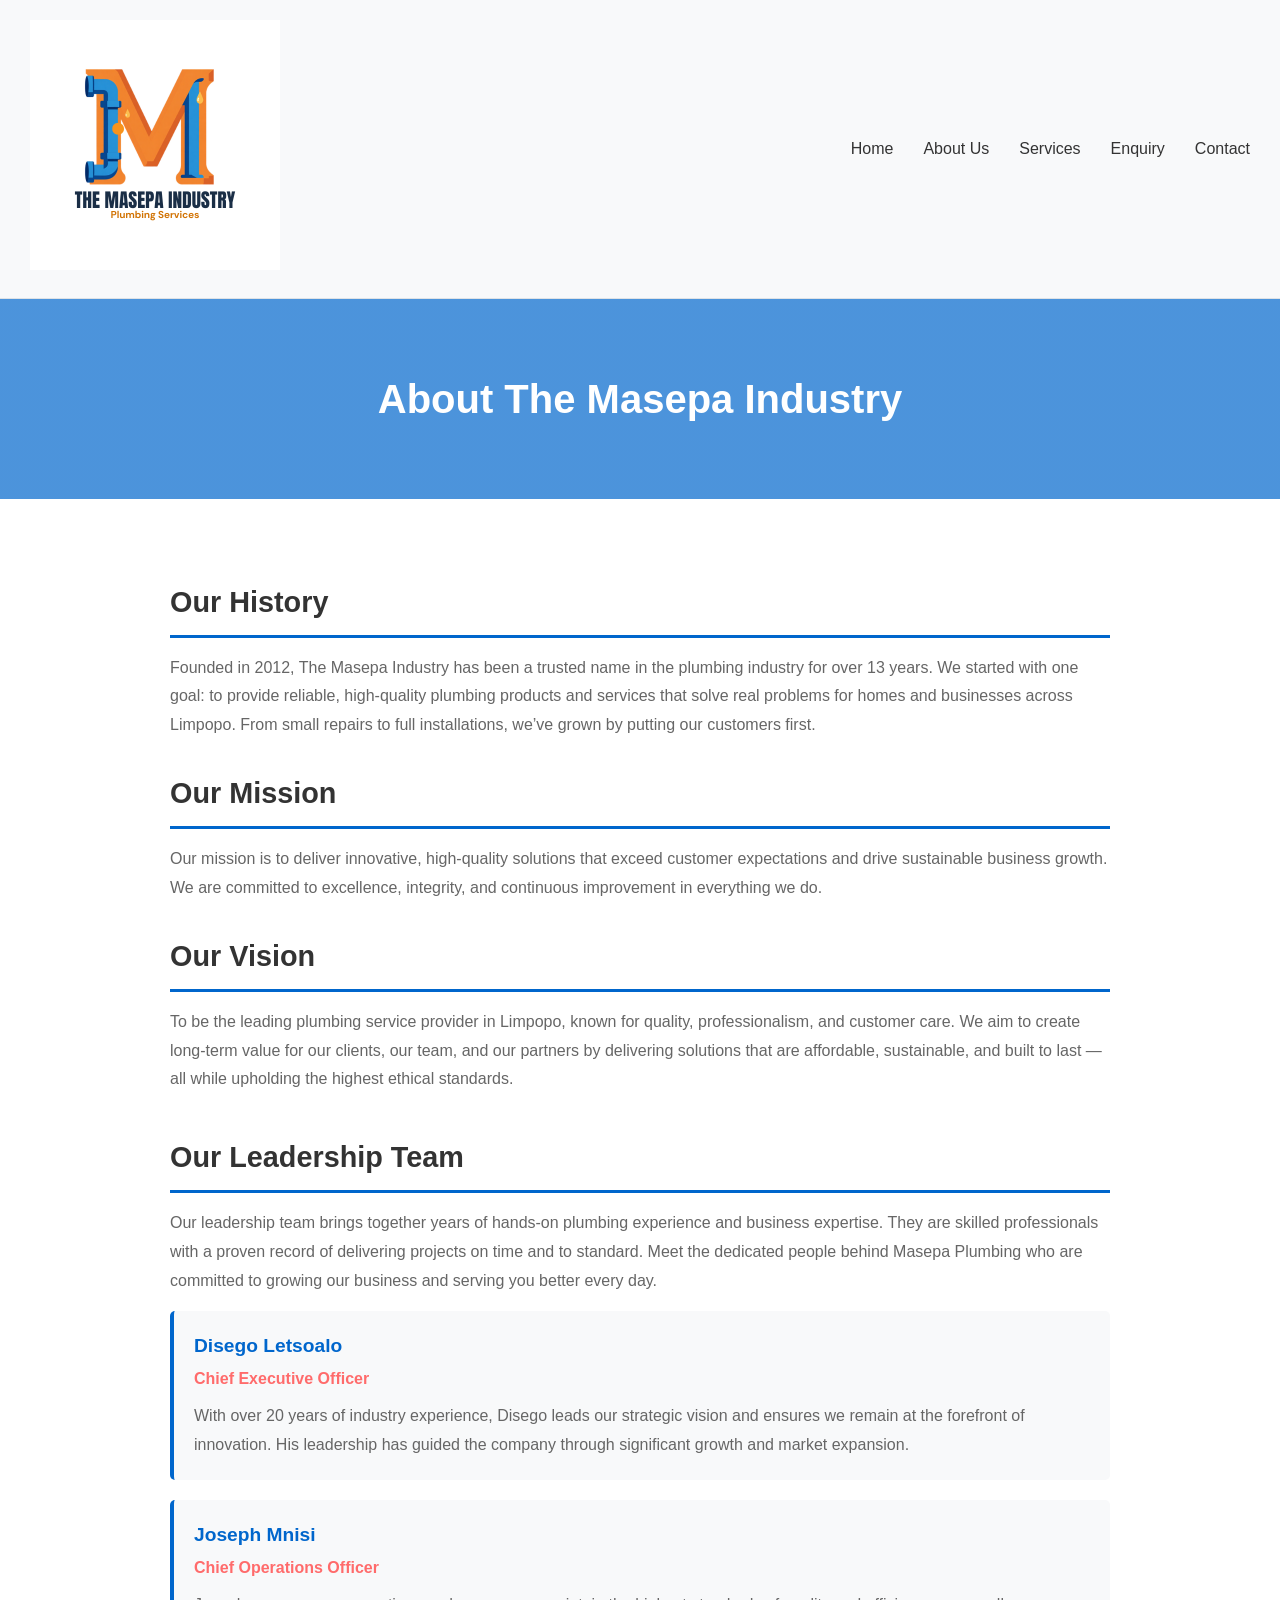
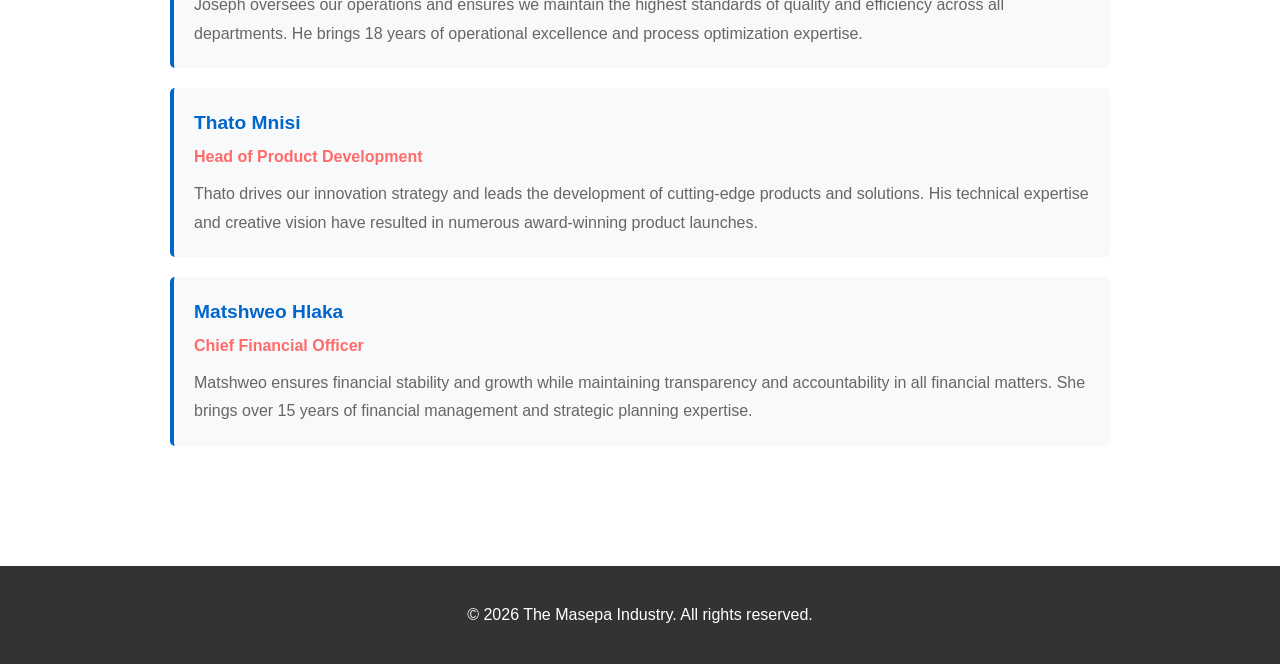
==== websit/about.html @ e5736735 "Add files via upload" ====
<!DOCTYPE html>
<html lang="en">
<head>
    <!-- Meta tags for character encoding and responsive design -->
    <meta charset="UTF-8">
    <meta name="viewport" content="width=device-width, initial-scale=1.0">
    <title>About Us | The Masepa Industry</title>
    
    <link rel="stylesheet" href="CSS/style.css">
</head>
<body>
    <!-- ============================================
         HEADER AND NAVIGATION
         ============================================ -->
    <header class="site-header">
        <!-- Logo container with link to homepage -->
        <div class="logo-container">
            <a href="index.html">
                <img src="logo.png" alt="The Masepa Industry Logo" class="logo-img">
            </a>
        </div>
        
        <!-- Main navigation menu -->
        <nav>
            <ul class="main-nav">
                <li><a href="index.html">Home</a></li>
                <li><a href="about.html">About Us</a></li>
                <li><a href="services.html">Services</a></li>
                <li><a href="enquiry.html">Enquiry</a></li>
                <li><a href="contact.html">Contact</a></li>
            </ul>
        </nav>
    </header>

    <!-- ============================================
         PAGE TITLE BANNER
         ============================================ -->
    <section class="page-title">
        <h1>About The Masepa Industry</h1>
    </section>

    <!-- ============================================
         MAIN CONTENT AREA
         ============================================ -->
    <main class="content">
        <!-- Company History Section -->
        <article>
            <h2>Our History</h2>
            <p>
                Founded in 2012, The Masepa Industry has been a trusted name in the plumbing industry for over 13 years.  
                We started with one goal: to provide reliable, high-quality plumbing products and services that solve real problems for homes and businesses across Limpopo.
                From small repairs to full installations, we’ve grown by putting our customers first.
            </p>
        </article>

        <!-- Mission Statement Section -->
        <article>
            <h2>Our Mission</h2>
            <p>
                Our mission is to deliver innovative, high-quality solutions that exceed customer 
                expectations and drive sustainable business growth. We are committed to excellence, 
                integrity, and continuous improvement in everything we do.
            </p>
        </article>

        <!-- Vision Statement Section -->
        <article>
            <h2>Our Vision</h2>
            <p>
                To be the leading plumbing service provider in Limpopo, known for quality, professionalism, and customer care.
                We aim to create long-term value for our clients, our team, and our partners by delivering solutions that are affordable, sustainable, and built to last — all while upholding the highest ethical standards.
            </p>
        </article>

        <!-- Leadership Team Section -->
        <section class="team-section">
            <h2>Our Leadership Team</h2>
            <p>
                Our leadership team brings together years of hands-on plumbing experience and business expertise.
                They are skilled professionals with a proven record of delivering projects on time and to standard.
                Meet the dedicated people behind Masepa Plumbing who are committed to growing our business and serving you better every day.
            </p>
            
            <!-- Team Member 1 -->
            <div class="team-member">
                <h3>Disego Letsoalo</h3>
                <span class="role">Chief Executive Officer</span>
                <p>
                    With over 20 years of industry experience, Disego leads our strategic vision and 
                    ensures we remain at the forefront of innovation. His leadership has guided the 
                    company through significant growth and market expansion.
                </p>
            </div>

            <!-- Team Member 2 -->
            <div class="team-member">
                <h3>Joseph Mnisi</h3>
                <span class="role">Chief Operations Officer</span>
                <p>
                    Joseph oversees our operations and ensures we maintain the highest standards of 
                    quality and efficiency across all departments. He brings 18 years of operational 
                    excellence and process optimization expertise.
                </p>
            </div>

            <!-- Team Member 3 -->
            <div class="team-member">
                <h3>Thato Mnisi</h3>
                <span class="role">Head of Product Development</span>
                <p>
                    Thato drives our innovation strategy and leads the development of cutting-edge 
                    products and solutions. His technical expertise and creative vision have resulted 
                    in numerous award-winning product launches.
                </p>
            </div>

            <!-- Team Member 4 -->
            <div class="team-member">
                <h3>Matshweo Hlaka</h3>
                <span class="role">Chief Financial Officer</span>
                <p>
                    Matshweo ensures financial stability and growth while maintaining transparency and 
                    accountability in all financial matters. She brings over 15 years of financial 
                    management and strategic planning expertise.
                </p>
            </div>
        </section>
    </main>

    <!-- ============================================
         FOOTER
         ============================================ -->
    <footer>
        <p>&copy; 2026 The Masepa Industry. All rights reserved.</p>
    </footer>
</body>
</html>
---- websit/CSS/style.css ----
/* Global styles */
*,
*::before,
*::after {
	box-sizing: border-box;
}

body {
	margin: 0;
	padding: 0;
	font-family: Arial, sans-serif;
	line-height: 1.6;
	overflow-x: hidden;
}

/* Header and navigation */
.logo-img {
	max-width: 250px;
	width: 100%;
	height: auto;
}

.site-header {
	background-color: #f8f9fa;
	padding: 20px 30px;
	border-bottom: 1px solid #dee2e6;
	display: flex;
	justify-content: space-between;
	align-items: center;
	gap: 20px;
}

.main-nav {
	display: flex;
	gap: 30px;
	list-style: none;
	margin: 0;
	padding: 0;
}

.main-nav a {
	text-decoration: none;
	color: #333;
	font-weight: 500;
	transition: color 0.3s ease;
}

.main-nav a:hover {
	color: #0066cc;
}

.main-nav a:focus-visible,
button:focus-visible,
a:focus-visible,
input:focus-visible,
textarea:focus-visible,
select:focus-visible {
	outline: 3px solid #ff6b6b;
	outline-offset: 2px;
}

/* Shared page title and content */
.page-title {
	background: linear-gradient(rgba(0, 102, 204, 0.7), rgba(0, 102, 204, 0.7));
	color: white;
	text-align: center;
	padding: 60px 20px;
	min-height: 200px;
	display: flex;
	align-items: center;
	justify-content: center;
}

.page-title h1 {
	font-size: 2.5em;
	margin: 0;
}

.content {
	padding: 50px 30px;
	max-width: 1000px;
	margin: 0 auto;
}

.content h2 {
	color: #333;
	font-size: 1.8em;
	margin-top: 30px;
	margin-bottom: 15px;
	border-bottom: 3px solid #0066cc;
	padding-bottom: 10px;
}

.content p {
	line-height: 1.8;
	color: #666;
	margin-bottom: 15px;
}

/* Homepage */
.hero-section {
	background: linear-gradient(rgba(0, 102, 204, 0.7), rgba(0, 102, 204, 0.7));
	color: white;
	text-align: center;
	padding: 100px 20px;
	min-height: 300px;
	display: flex;
	flex-direction: column;
	justify-content: center;
	align-items: center;
}

.hero-section h1 {
	font-size: 3em;
	margin: 0 0 20px;
}

.hero-section p {
	font-size: 1.2em;
	margin: 0 0 30px;
}

.cta-button {
	background-color: #ff6b6b;
	color: white;
	padding: 12px 30px;
	text-decoration: none;
	border-radius: 5px;
	font-weight: bold;
	font-size: 1.1em;
	display: inline-block;
	transition: background-color 0.3s ease;
}

.cta-button:hover {
	background-color: #ff5252;
}

.intro-section {
	padding: 50px 30px;
	text-align: center;
	background-color: #f8f9fa;
}

.intro-section h2 {
	font-size: 2em;
	margin-bottom: 20px;
	color: #333;
}

.intro-section p {
	font-size: 1.1em;
	color: #666;
	max-width: 800px;
	margin: 0 auto;
	line-height: 1.6;
}

/* About page */
.team-section {
	margin-top: 40px;
}

.team-member {
	background-color: #f8f9fa;
	padding: 20px;
	margin-bottom: 20px;
	border-radius: 5px;
	border-left: 4px solid #0066cc;
	transition: box-shadow 0.3s ease;
}

.team-member:hover,
.service-card:hover,
.location-card:hover {
	box-shadow: 0 4px 12px rgba(0, 102, 204, 0.15);
}

.team-member h3 {
	color: #0066cc;
	margin: 0 0 5px;
	font-size: 1.2em;
}

.team-member .role {
	color: #ff6b6b;
	font-weight: bold;
	margin-bottom: 10px;
	display: block;
}

.team-member p {
	margin: 0;
	color: #666;
}

/* Services page */
.services-grid {
	display: grid;
	grid-template-columns: repeat(3, 1fr);
	gap: 30px;
	margin-top: 40px;
}

.service-card {
	background-color: #f8f9fa;
	padding: 0;
	border-radius: 5px;
	border-left: 4px solid #0066cc;
	transition: box-shadow 0.3s ease;
	overflow: hidden;
	display: flex;
	flex-direction: column;
}

.service-card img {
	width: 100%;
	height: 200px;
	object-fit: cover;
	display: block;
}

.service-card-content {
	padding: 25px;
	flex-grow: 1;
	display: flex;
	flex-direction: column;
}

.service-card h3 {
	color: #0066cc;
	margin: 0 0 15px;
	font-size: 1.1em;
}

.service-card p {
	margin: 0;
	color: #666;
	line-height: 1.6;
	font-size: 0.95em;
}

.services-grid + article ul {
	color: #666;
	line-height: 1.8;
}

.cta-box {
	background-color: #f0f0f0;
	padding: 20px;
	border-radius: 5px;
	margin-top: 30px;
	text-align: center;
}

.cta-box h3 {
	margin: 0 0 10px;
	color: #333;
}

.cta-box a,
.location-card a {
	color: #0066cc;
	text-decoration: none;
	transition: color 0.3s ease;
}

.cta-box a:hover,
.location-card a:hover {
	color: #004a99;
}

/* Forms */
.form-group {
	margin-bottom: 20px;
}

label {
	display: block;
	margin-bottom: 5px;
	color: #333;
	font-weight: 500;
}

input[type="text"],
input[type="email"],
input[type="phone"],
textarea,
select {
	width: 100%;
	padding: 10px;
	border: 1px solid #ddd;
	border-radius: 4px;
	font-family: Arial, sans-serif;
	font-size: 1em;
	box-sizing: border-box;
	transition: border-color 0.3s ease;
}

textarea {
	resize: vertical;
	min-height: 120px;
}

input[type="text"]:focus,
input[type="email"]:focus,
input[type="phone"]:focus,
textarea:focus,
select:focus {
	outline: none;
	border-color: #0066cc;
	box-shadow: 0 0 5px rgba(0, 102, 204, 0.3);
}

.form-row {
	display: grid;
	grid-template-columns: 1fr 1fr;
	gap: 20px;
}

button {
	background-color: #0066cc;
	color: white;
	padding: 12px 30px;
	border: none;
	border-radius: 4px;
	font-size: 1em;
	font-weight: bold;
	cursor: pointer;
	transition: background-color 0.3s ease;
}

button:hover {
	background-color: #004a99;
}

.required {
	color: #ff6b6b;
}

/* Contact page */
.contact-wrapper {
	display: grid;
	grid-template-columns: 1fr 1fr;
	gap: 40px;
	margin-bottom: 50px;
}

.locations-section,
.maps-container {
	display: grid;
	grid-template-columns: 1fr 1fr;
	gap: 30px;
}

.locations-section {
	margin-bottom: 30px;
}

.location-card {
	background-color: #f8f9fa;
	padding: 25px;
	border-radius: 5px;
	border-left: 4px solid #0066cc;
	transition: box-shadow 0.3s ease;
}

.location-card h3 {
	color: #0066cc;
	margin: 0 0 15px;
	font-size: 1.1em;
}

.location-card p {
	margin: 8px 0;
	color: #666;
	line-height: 1.6;
}

.location-card strong {
	display: block;
	margin-top: 10px;
	color: #333;
}

.maps-section {
	width: 100%;
	margin-top: 50px;
}

.maps-section h2,
.maps-section > p {
	text-align: center;
}

.maps-section > p {
	color: #666;
}

.maps-container {
	margin-top: 30px;
}

.map-frame {
	background-color: #e9ecef;
	border-radius: 5px;
	overflow: hidden;
	aspect-ratio: 16 / 9;
	display: flex;
	align-items: center;
	justify-content: center;
	color: #666;
	font-weight: bold;
	border: 1px solid #dee2e6;
}

.map-frame iframe {
	border: 0;
	display: block;
	width: 100%;
	height: 100%;
}

footer {
	background-color: #333;
	color: white;
	text-align: center;
	padding: 20px;
	margin-top: 50px;
}

@media (max-width: 1024px) {
	.services-grid {
		grid-template-columns: repeat(2, 1fr);
	}
}

@media (max-width: 900px) {
	.contact-wrapper,
	.locations-section,
	.maps-container {
		grid-template-columns: 1fr;
	}
}

@media (max-width: 600px) {
	.site-header {
		padding: 16px;
		align-items: flex-start;
		flex-direction: column;
	}

	.logo-img {
		max-width: 180px;
	}

	.site-header nav,
	.main-nav {
		width: 100%;
	}

	.main-nav {
		gap: 8px 14px;
		flex-wrap: wrap;
	}

	.main-nav a {
		display: block;
		font-size: 0.95rem;
		padding: 4px 0;
	}

	.page-title {
		min-height: 130px;
		padding: 36px 16px;
	}

	.page-title h1 {
		font-size: clamp(1.8rem, 8vw, 2.5rem);
	}

	.content,
	.intro-section {
		padding: 32px 16px;
	}

	.content h2 {
		font-size: 1.5rem;
	}

	.hero-section {
		min-height: 260px;
		padding: 64px 16px;
	}

	.hero-section h1 {
		font-size: clamp(2rem, 10vw, 3em);
	}

	.hero-section p {
		font-size: 1rem;
	}

	.services-grid,
	.form-row {
		grid-template-columns: 1fr;
	}

	.service-card img {
		height: 170px;
	}

	.service-card-content,
	.location-card {
		padding: 20px;
	}

	.maps-container {
		gap: 20px;
	}
}
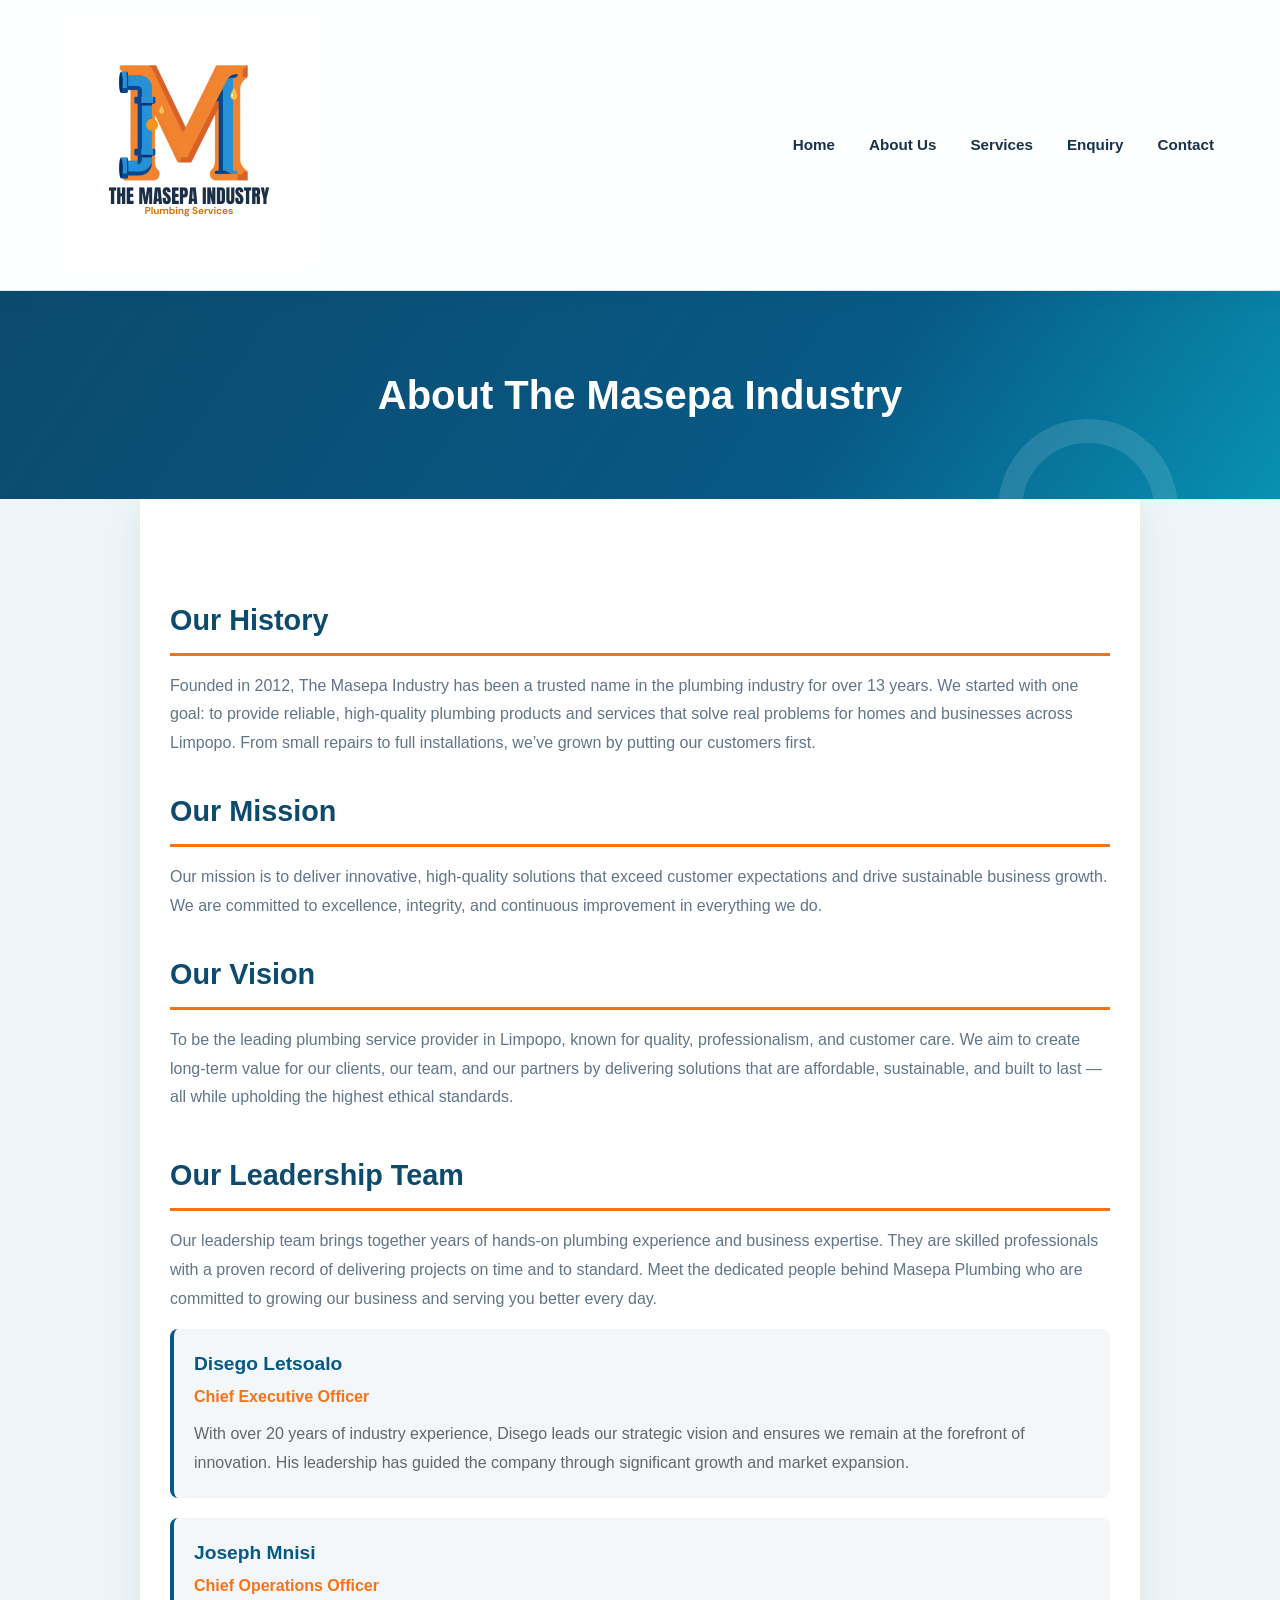
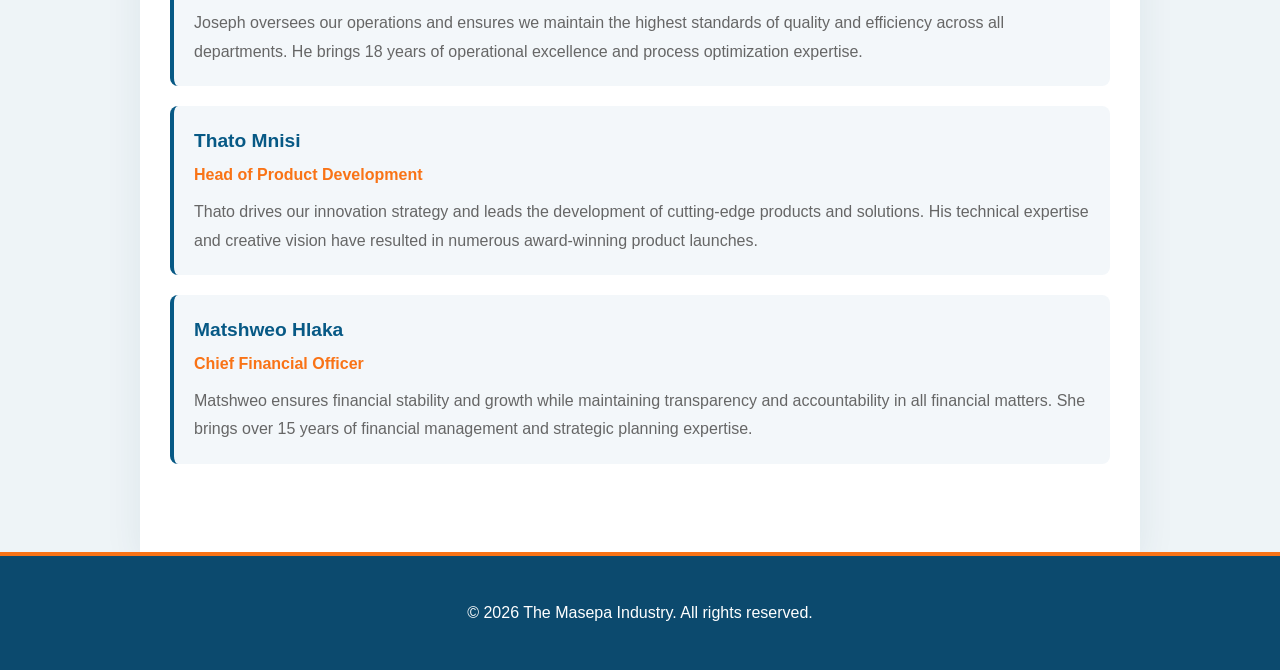
==== commit b9fb7276: "mobile css adding difference to the mobile size" ====
--- a/websit/about.html
+++ b/websit/about.html
@@ -21,6 +21,10 @@
         </div>
         
         <!-- Main navigation menu -->
+        <input type="checkbox" id="menu-toggle" class="menu-toggle">
+        <label for="menu-toggle" class="menu-button" aria-label="Open navigation menu">
+            <span></span><span></span><span></span>
+        </label>
         <nav>
             <ul class="main-nav">
                 <li><a href="index.html">Home</a></li>
@@ -30,6 +34,7 @@
                 <li><a href="contact.html">Contact</a></li>
             </ul>
         </nav>
+        <a href="enquiry.html" class="header-cta">Apply Now</a>
     </header>
 
     <!-- ============================================
--- a/websit/CSS/style.css
+++ b/websit/CSS/style.css
@@ -1,4 +1,15 @@
 /* Global styles */
+:root {
+	--blue: #075985;
+	--blue-dark: #0c4a6e;
+	--coral: #f97316;
+	--ink: #18324b;
+	--muted: #60758a;
+	--surface: #ffffff;
+	--soft-surface: #f3f7fa;
+	--line: #dce7ef;
+}
+
 *,
 *::before,
 *::after {
@@ -8,9 +19,11 @@
 body {
 	margin: 0;
 	padding: 0;
-	font-family: Arial, sans-serif;
+	font-family: "Trebuchet MS", Arial, sans-serif;
 	line-height: 1.6;
 	overflow-x: hidden;
+	color: var(--ink);
+	background: #eef4f7;
 }
 
 /* Header and navigation */
@@ -21,13 +34,25 @@
 }
 
 .site-header {
-	background-color: #f8f9fa;
-	padding: 20px 30px;
-	border-bottom: 1px solid #dee2e6;
+	background: rgba(255, 255, 255, 0.96);
+	padding: 16px clamp(20px, 5vw, 64px);
+	border-bottom: 1px solid var(--line);
 	display: flex;
 	justify-content: space-between;
 	align-items: center;
 	gap: 20px;
+	box-shadow: 0 4px 18px rgba(18, 61, 89, 0.08);
+	position: relative;
+	z-index: 1;
+}
+
+.menu-toggle,
+.menu-button {
+	display: none;
+}
+
+.header-cta {
+	display: none;
 }
 
 .main-nav {
@@ -40,13 +65,35 @@
 
 .main-nav a {
 	text-decoration: none;
-	color: #333;
-	font-weight: 500;
+	color: var(--ink);
+	font-weight: 700;
+	font-size: 0.95rem;
+	padding: 8px 2px;
+	position: relative;
 	transition: color 0.3s ease;
 }
 
 .main-nav a:hover {
-	color: #0066cc;
+	color: var(--blue);
+}
+
+.main-nav a::after {
+	content: "";
+	position: absolute;
+	left: 0;
+	right: 0;
+	bottom: 1px;
+	height: 2px;
+	background: var(--coral);
+	transform: scaleX(0);
+	transform-origin: right;
+	transition: transform 0.25s ease;
+}
+
+.main-nav a:hover::after,
+.main-nav a:focus-visible::after {
+	transform: scaleX(1);
+	transform-origin: left;
 }
 
 .main-nav a:focus-visible,
@@ -61,14 +108,27 @@
 
 /* Shared page title and content */
 .page-title {
-	background: linear-gradient(rgba(0, 102, 204, 0.7), rgba(0, 102, 204, 0.7));
+	background: linear-gradient(125deg, var(--blue-dark), var(--blue) 65%, #0891b2);
 	color: white;
 	text-align: center;
-	padding: 60px 20px;
+	padding: 72px 20px;
 	min-height: 200px;
 	display: flex;
 	align-items: center;
 	justify-content: center;
+	position: relative;
+	overflow: hidden;
+}
+
+.page-title::after {
+	content: "";
+	position: absolute;
+	width: 180px;
+	height: 180px;
+	right: 8%;
+	bottom: -100px;
+	border: 24px solid rgba(255, 255, 255, 0.12);
+	border-radius: 50%;
 }
 
 .page-title h1 {
@@ -77,29 +137,31 @@
 }
 
 .content {
-	padding: 50px 30px;
+	padding: clamp(36px, 6vw, 68px) 30px;
 	max-width: 1000px;
 	margin: 0 auto;
+	background: var(--surface);
+	box-shadow: 0 10px 35px rgba(18, 61, 89, 0.08);
 }
 
 .content h2 {
-	color: #333;
+	color: var(--blue-dark);
 	font-size: 1.8em;
 	margin-top: 30px;
 	margin-bottom: 15px;
-	border-bottom: 3px solid #0066cc;
+	border-bottom: 3px solid var(--coral);
 	padding-bottom: 10px;
 }
 
 .content p {
 	line-height: 1.8;
-	color: #666;
+	color: var(--muted);
 	margin-bottom: 15px;
 }
 
 /* Homepage */
 .hero-section {
-	background: linear-gradient(rgba(0, 102, 204, 0.7), rgba(0, 102, 204, 0.7));
+	background: linear-gradient(135deg, rgba(7, 89, 133, 0.98), rgba(8, 145, 178, 0.9));
 	color: white;
 	text-align: center;
 	padding: 100px 20px;
@@ -108,11 +170,14 @@
 	flex-direction: column;
 	justify-content: center;
 	align-items: center;
+	position: relative;
+	overflow: hidden;
 }
 
 .hero-section h1 {
-	font-size: 3em;
+	font-size: clamp(2.2rem, 5vw, 3.5rem);
 	margin: 0 0 20px;
+	max-width: 850px;
 }
 
 .hero-section p {
@@ -121,25 +186,28 @@
 }
 
 .cta-button {
-	background-color: #ff6b6b;
+	background-color: var(--coral);
 	color: white;
 	padding: 12px 30px;
 	text-decoration: none;
-	border-radius: 5px;
+	border-radius: 999px;
 	font-weight: bold;
 	font-size: 1.1em;
 	display: inline-block;
-	transition: background-color 0.3s ease;
+	box-shadow: 0 8px 18px rgba(112, 40, 10, 0.25);
+	transition: transform 0.3s ease, background-color 0.3s ease, box-shadow 0.3s ease;
 }
 
 .cta-button:hover {
-	background-color: #ff5252;
+	background-color: #ea580c;
+	transform: translateY(-2px);
+	box-shadow: 0 11px 22px rgba(112, 40, 10, 0.3);
 }
 
 .intro-section {
 	padding: 50px 30px;
 	text-align: center;
-	background-color: #f8f9fa;
+	background: var(--soft-surface);
 }
 
 .intro-section h2 {
@@ -162,28 +230,29 @@
 }
 
 .team-member {
-	background-color: #f8f9fa;
+	background-color: var(--soft-surface);
 	padding: 20px;
 	margin-bottom: 20px;
-	border-radius: 5px;
-	border-left: 4px solid #0066cc;
-	transition: box-shadow 0.3s ease;
+	border-radius: 8px;
+	border-left: 4px solid var(--blue);
+	transition: transform 0.3s ease, box-shadow 0.3s ease;
 }
 
 .team-member:hover,
 .service-card:hover,
 .location-card:hover {
 	box-shadow: 0 4px 12px rgba(0, 102, 204, 0.15);
+	transform: translateY(-3px);
 }
 
 .team-member h3 {
-	color: #0066cc;
+	color: var(--blue);
 	margin: 0 0 5px;
 	font-size: 1.2em;
 }
 
 .team-member .role {
-	color: #ff6b6b;
+	color: var(--coral);
 	font-weight: bold;
 	margin-bottom: 10px;
 	display: block;
@@ -203,11 +272,11 @@
 }
 
 .service-card {
-	background-color: #f8f9fa;
+	background-color: var(--soft-surface);
 	padding: 0;
-	border-radius: 5px;
-	border-left: 4px solid #0066cc;
-	transition: box-shadow 0.3s ease;
+	border-radius: 8px;
+	border-left: 4px solid var(--blue);
+	transition: transform 0.3s ease, box-shadow 0.3s ease;
 	overflow: hidden;
 	display: flex;
 	flex-direction: column;
@@ -228,7 +297,7 @@
 }
 
 .service-card h3 {
-	color: #0066cc;
+	color: var(--blue);
 	margin: 0 0 15px;
 	font-size: 1.1em;
 }
@@ -284,7 +353,7 @@
 
 input[type="text"],
 input[type="email"],
-input[type="phone"],
+input[type="tel"],
 textarea,
 select {
 	width: 100%;
@@ -304,7 +373,7 @@
 
 input[type="text"]:focus,
 input[type="email"]:focus,
-input[type="phone"]:focus,
+input[type="tel"]:focus,
 textarea:focus,
 select:focus {
 	outline: none;
@@ -358,15 +427,15 @@
 }
 
 .location-card {
-	background-color: #f8f9fa;
+	background-color: var(--soft-surface);
 	padding: 25px;
-	border-radius: 5px;
-	border-left: 4px solid #0066cc;
-	transition: box-shadow 0.3s ease;
+	border-radius: 8px;
+	border-left: 4px solid var(--blue);
+	transition: transform 0.3s ease, box-shadow 0.3s ease;
 }
 
 .location-card h3 {
-	color: #0066cc;
+	color: var(--blue);
 	margin: 0 0 15px;
 	font-size: 1.1em;
 }
@@ -422,11 +491,12 @@
 }
 
 footer {
-	background-color: #333;
+	background: var(--blue-dark);
 	color: white;
 	text-align: center;
-	padding: 20px;
-	margin-top: 50px;
+	padding: 28px 20px;
+	margin-top: 0;
+	border-top: 4px solid var(--coral);
 }
 
 @media (max-width: 1024px) {
@@ -436,6 +506,19 @@
 }
 
 @media (max-width: 900px) {
+	.site-header {
+		flex-wrap: wrap;
+	}
+
+	.site-header nav {
+		flex: 1 1 100%;
+	}
+
+	.main-nav {
+		justify-content: center;
+		gap: 12px 24px;
+	}
+
 	.contact-wrapper,
 	.locations-section,
 	.maps-container {
@@ -445,29 +528,100 @@
 
 @media (max-width: 600px) {
 	.site-header {
-		padding: 16px;
-		align-items: flex-start;
-		flex-direction: column;
+		padding: 14px 16px;
+		align-items: center;
+		flex-direction: row;
+		gap: 12px;
 	}
 
 	.logo-img {
 		max-width: 180px;
 	}
 
-	.site-header nav,
+	.site-header nav {
+		position: absolute;
+		top: 100%;
+		left: 0;
+		right: 0;
+		background: var(--surface);
+		border-bottom: 1px solid var(--line);
+		box-shadow: 0 12px 20px rgba(18, 61, 89, 0.12);
+		visibility: hidden;
+		opacity: 0;
+		transform: translateY(-8px);
+		transition: opacity 0.2s ease, transform 0.2s ease, visibility 0.2s ease;
+	}
+
 	.main-nav {
-		width: 100%;
-	}
-
-	.main-nav {
-		gap: 8px 14px;
-		flex-wrap: wrap;
+		display: grid;
+		grid-template-columns: repeat(2, 1fr);
+		gap: 0;
+		padding: 10px 16px;
 	}
 
 	.main-nav a {
 		display: block;
 		font-size: 0.95rem;
-		padding: 4px 0;
+		padding: 10px 4px;
+	}
+
+	.menu-toggle {
+		display: block;
+		position: absolute;
+		opacity: 0;
+		pointer-events: none;
+	}
+
+	.menu-button {
+		display: flex;
+		order: 3;
+		width: 44px;
+		height: 44px;
+		padding: 10px 7px;
+		flex-direction: column;
+		justify-content: space-around;
+		cursor: pointer;
+	}
+
+	.menu-button span {
+		display: block;
+		width: 30px;
+		height: 4px;
+		background: #555;
+		border-radius: 4px;
+		transition: transform 0.2s ease, opacity 0.2s ease;
+	}
+
+	.header-cta {
+		display: block;
+		order: 2;
+		margin-left: auto;
+		padding: 10px 20px;
+		border-radius: 999px;
+		background: #c5ad68;
+		color: white;
+		font-size: 0.95rem;
+		font-weight: 700;
+		text-decoration: none;
+		white-space: nowrap;
+	}
+
+	.menu-toggle:checked ~ nav {
+		visibility: visible;
+		opacity: 1;
+		transform: translateY(0);
+	}
+
+	.menu-toggle:checked ~ .menu-button span:nth-child(1) {
+		transform: translateY(10px) rotate(45deg);
+	}
+
+	.menu-toggle:checked ~ .menu-button span:nth-child(2) {
+		opacity: 0;
+	}
+
+	.menu-toggle:checked ~ .menu-button span:nth-child(3) {
+		transform: translateY(-10px) rotate(-45deg);
 	}
 
 	.page-title {
@@ -519,3 +673,27 @@
 		gap: 20px;
 	}
 }
+
+@media (max-width: 380px) {
+	.logo-img {
+		max-width: 155px;
+	}
+
+	.main-nav {
+		grid-template-columns: 1fr;
+	}
+
+	.main-nav a {
+		font-size: 0.88rem;
+	}
+
+	.hero-section {
+		min-height: 240px;
+	}
+
+	.cta-button,
+	button {
+		width: 100%;
+		text-align: center;
+	}
+}
